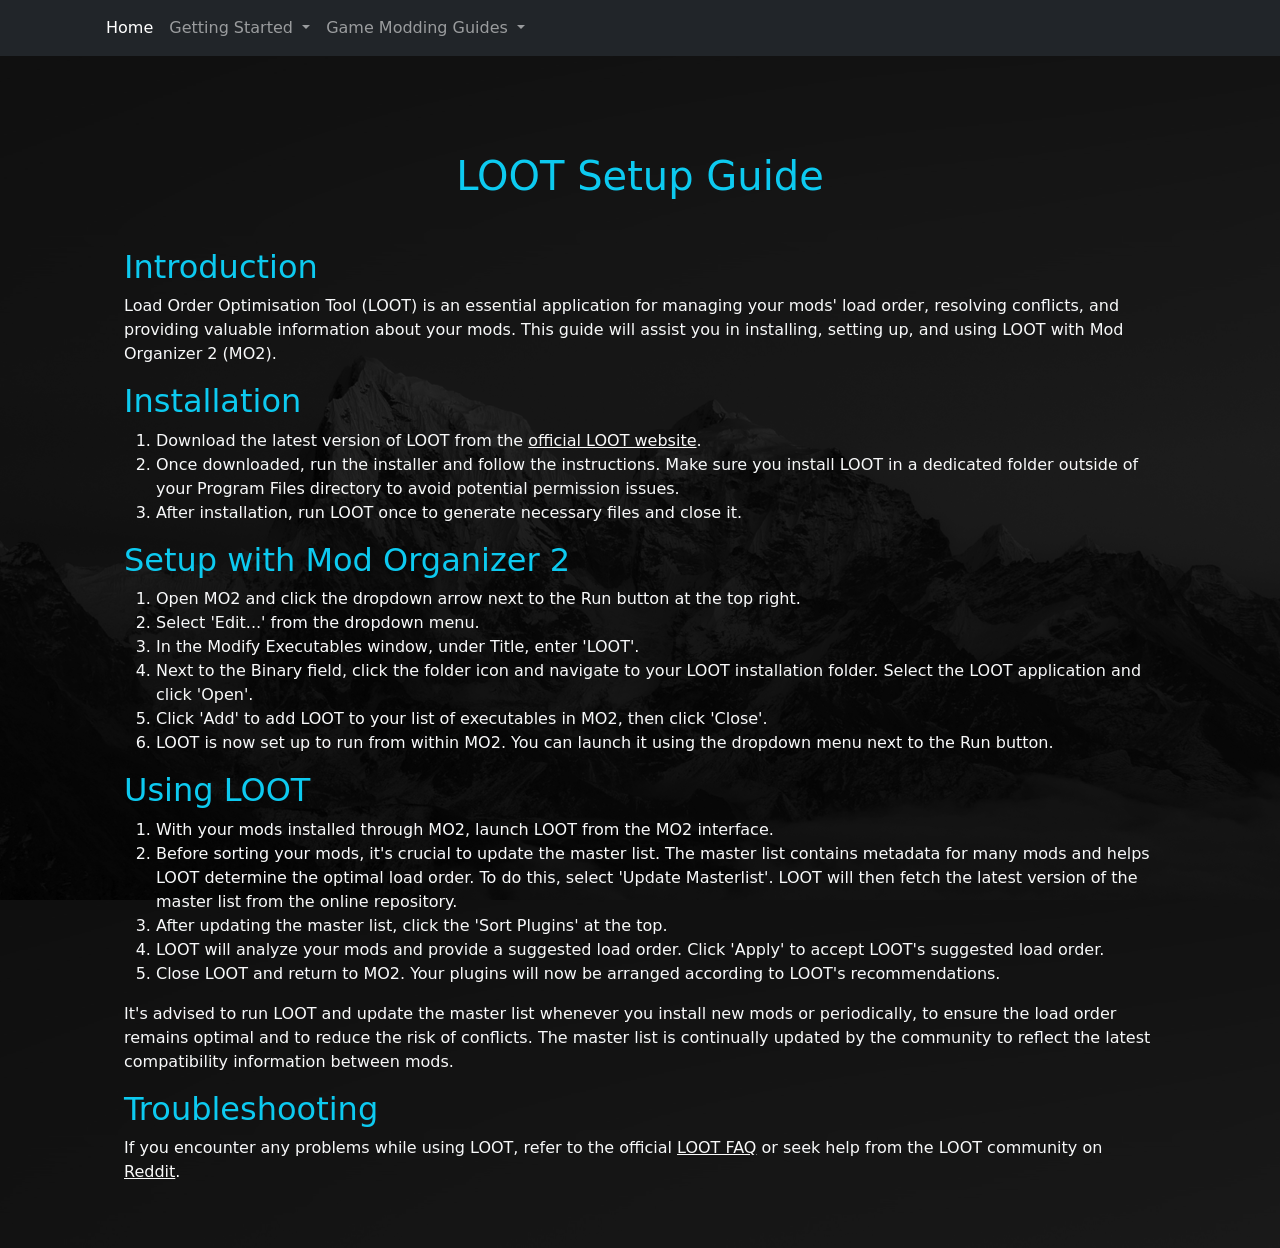
==== loot_setup.html @ b09eb964 "Rebuilt repository ignored mod_list.php" ====
<!DOCTYPE html>
<html lang="en">
<head>
    <meta charset="UTF-8">
    <meta name="viewport" content="width=device-width, initial-scale=1.0">
    <title>Home</title>

    <link href="https://fonts.googleapis.com/css2?family=Open+Sans:wght@300;400;600;700&display=swap" rel="stylesheet">
    
    <link rel="stylesheet" href="https://cdn.jsdelivr.net/npm/bootstrap@5.0.2/dist/css/bootstrap.min.css">

    <style>
        body {
            background-image: url(/images/mountains_dark.png);
            background-size: cover;
            background-position: center;
            height: 100vh;
        }
        
        body {
            background-color: #000;
            margin: 0;
            padding: 0;
            overflow-x: hidden;
        }

        .section-header, .section-content {
            color: white;
        }

        .custom-link {
        color: #fafafa; /* Replace with the desired color value */
    }
    </style>
</head>

<body>
    <!-- Navbar -->
    <nav class="navbar navbar-expand-lg navbar-dark bg-dark">
        <div class="container">
            <a class="navbar-brand" href="#"><img src="" width="50"></a>
            <button class="navbar-toggler" type="button" data-bs-toggle="collapse" data-bs-target="#navbarNav" aria-controls="navbarNav" aria-expanded="false" aria-label="Toggle navigation">
                <span class="navbar-toggler-icon"></span>
            </button>
            <div class="collapse navbar-collapse" id="navbarNav">
                <ul class="navbar-nav">
                    <li class="nav-item">
                        <a class="nav-link active" href="index.html">Home</a>
                    </li>

                    <!-- Getting Started-->
                    <li class="nav-item dropdown">
                        <a class="nav-link dropdown-toggle" href="#" id="navbarDropdownGettingStarted" role="button" data-bs-toggle="dropdown" aria-haspopup="true" aria-expanded="false">
                            Getting Started
                        </a>
                        <div class="dropdown-menu bg-info" aria-labelledby="navbarDropdownGettingStarted">
                            <a class="dropdown-item" href="mo2_setup.html">Mod Organizer 2 Setup (MO2)</a>
                            <a class="dropdown-item" href="loot_setup.html">LOOT</a>
                            <a class="dropdown-item" href="#">ATLauncher</a>
                            <!-- Add more options here -->
                        </div>
                    </li>


                    <!-- Game Mod Guides Dropdown-->
                    <li class="nav-item dropdown">
                        <a class="nav-link dropdown-toggle" href="#" id="navbarDropdownGameModGuides" role="button" data-bs-toggle="dropdown" aria-haspopup="true" aria-expanded="false">
                            Game Modding Guides
                        </a>
                        <div class="dropdown-menu bg-info" aria-labelledby="navbarDropdownGameModGuides">
                            <a class="dropdown-item" href="/php/skyrim_mods.php">Skyrim Special Edition</a>
                            <a class="dropdown-item" href="#">Starfield</a>
                            <!-- Add more game options here -->
                        </div>
                    </li>
                </ul>
            </div>
        </div>
    </nav>

<!-- LOOT setup -->
<div class="container-xl">
    <div class="container-fluid d-flex flex-column align-items-center mt-5" style="max-width: 1080px;">
        <div class="container py-5">
            <h1 class="mb-5 text-center text-info">LOOT Setup Guide</h1>

            <!-- Introduction -->
            <section id="introduction">
                <h2 class="text-info">Introduction</h2>
                <p class="text-light">Load Order Optimisation Tool (LOOT) is an essential application for managing your mods' load order, resolving conflicts, and providing valuable information about your mods. This guide will assist you in installing, setting up, and using LOOT with Mod Organizer 2 (MO2).</p>
            </section>

            <!-- Installation -->
            <section id="installation">
                <h2 class="text-info">Installation</h2>
                <ol class="text-light">
                    <li>Download the latest version of LOOT from the <a href="https://loot.github.io/" class="custom-link" target="_blank">official LOOT website</a>.</li>
                    <li>Once downloaded, run the installer and follow the instructions. Make sure you install LOOT in a dedicated folder outside of your Program Files directory to avoid potential permission issues.</li>
                    <li>After installation, run LOOT once to generate necessary files and close it.</li>
                </ol>
            </section>

            <!-- Setup With MO2 -->
            <section id="setup_mo2">
                <h2 class="text-info">Setup with Mod Organizer 2</h2>
                <ol class="text-light">
                    <li>Open MO2 and click the dropdown arrow next to the Run button at the top right.</li>
                    <li>Select 'Edit...' from the dropdown menu.</li>
                    <li>In the Modify Executables window, under Title, enter 'LOOT'.</li>
                    <li>Next to the Binary field, click the folder icon and navigate to your LOOT installation folder. Select the LOOT application and click 'Open'.</li>
                    <li>Click 'Add' to add LOOT to your list of executables in MO2, then click 'Close'.</li>
                    <li>LOOT is now set up to run from within MO2. You can launch it using the dropdown menu next to the Run button.</li>
                </ol>
            </section>

<!-- Using LOOT -->
<section id="using_loot">
    <h2 class="text-info">Using LOOT</h2>
    <ol class="text-light">
        <li>With your mods installed through MO2, launch LOOT from the MO2 interface.</li>
        <li>Before sorting your mods, it's crucial to update the master list. The master list contains metadata for many mods and helps LOOT determine the optimal load order. To do this, select 'Update Masterlist'. LOOT will then fetch the latest version of the master list from the online repository.</li>
        <li>After updating the master list, click the 'Sort Plugins' at the top.</li>
        <li>LOOT will analyze your mods and provide a suggested load order. Click 'Apply' to accept LOOT's suggested load order.</li>
        <li>Close LOOT and return to MO2. Your plugins will now be arranged according to LOOT's recommendations.</li>
    </ol>
    <p class="text-light">It's advised to run LOOT and update the master list whenever you install new mods or periodically, to ensure the load order remains optimal and to reduce the risk of conflicts. The master list is continually updated by the community to reflect the latest compatibility information between mods.</p>
</section>


            <!-- Troubleshooting -->
            <section id="troubleshooting">
                <h2 class="text-info">Troubleshooting</h2>
                <p class="text-light">If you encounter any problems while using LOOT, refer to the official <a href="https://loot.github.io/docs/help/LOOT-FAQs.html" class="custom-link" target="_blank">LOOT FAQ</a> or seek help from the LOOT community on <a href="https://www.reddit.com/r/loot/" class="custom-link" target="_blank">Reddit</a>.</p>
            </section>
        </div>
    </div>
</div>

        
    

    


    <script src="https://cdn.jsdelivr.net/npm/bootstrap@5.0.2/dist/js/bootstrap.bundle.min.js"></script>
</body>
</html>
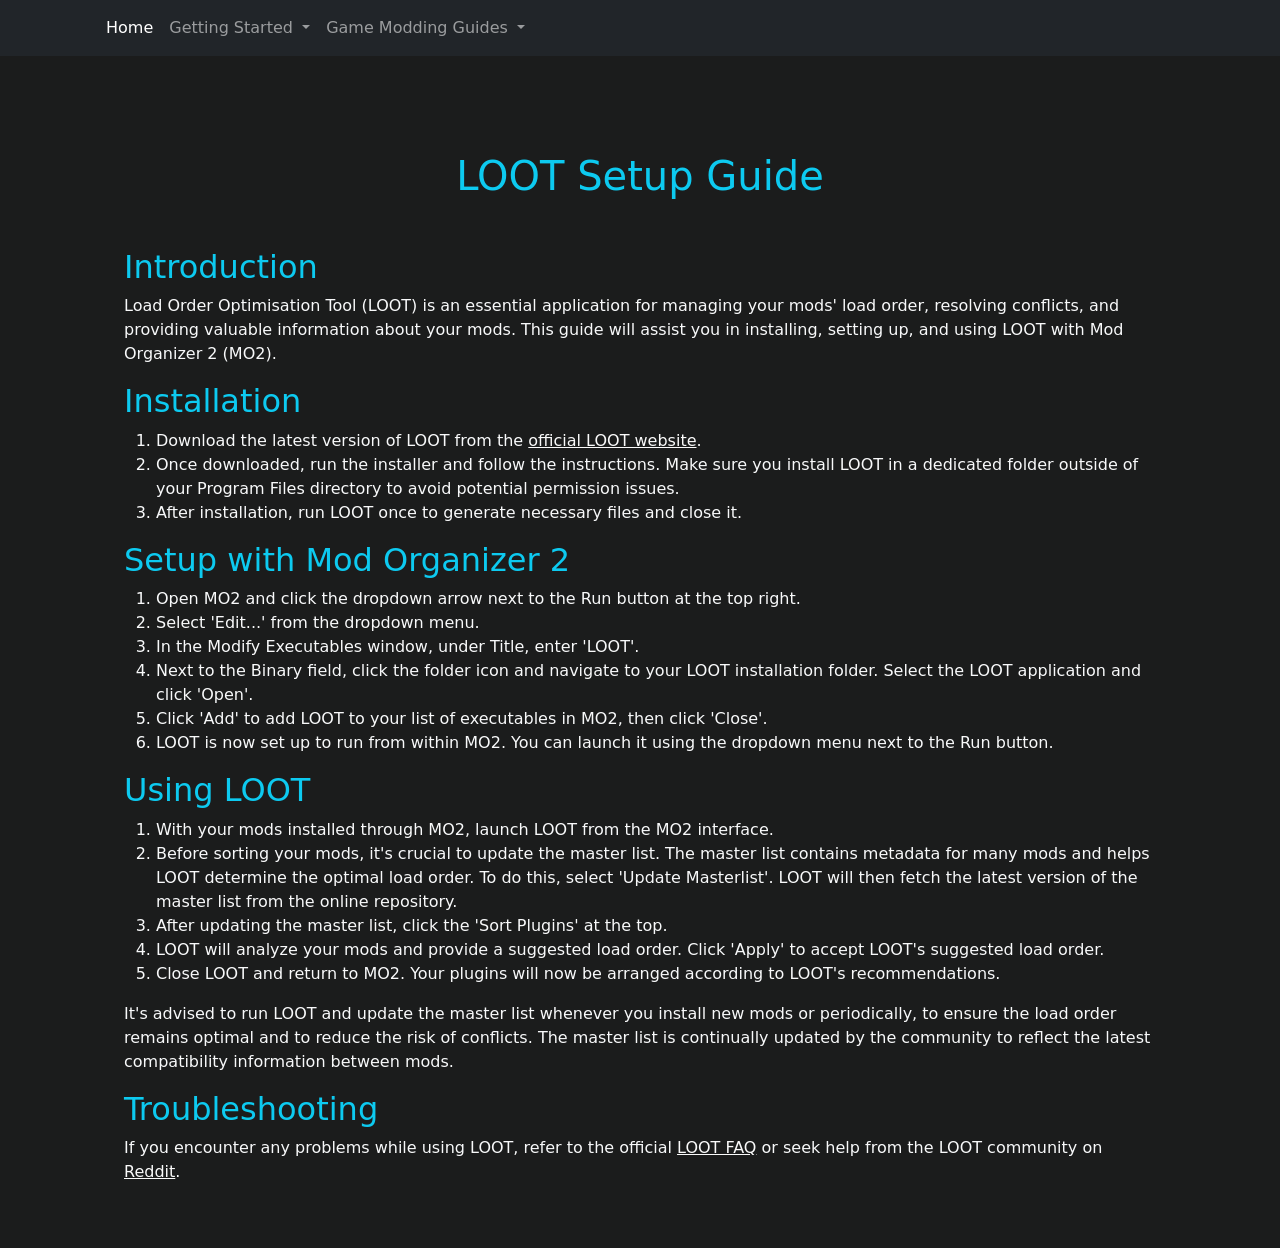
==== commit d78d4441: "updated guide information and added some context" ====
--- a/loot_setup.html
+++ b/loot_setup.html
@@ -10,15 +10,8 @@
     <link rel="stylesheet" href="https://cdn.jsdelivr.net/npm/bootstrap@5.0.2/dist/css/bootstrap.min.css">
 
     <style>
-        body {
-            background-image: url(/images/mountains_dark.png);
-            background-size: cover;
-            background-position: center;
-            height: 100vh;
-        }
-        
-        body {
-            background-color: #000;
+               body {
+            background-color: #1b1c1c;
             margin: 0;
             padding: 0;
             overflow-x: hidden;
